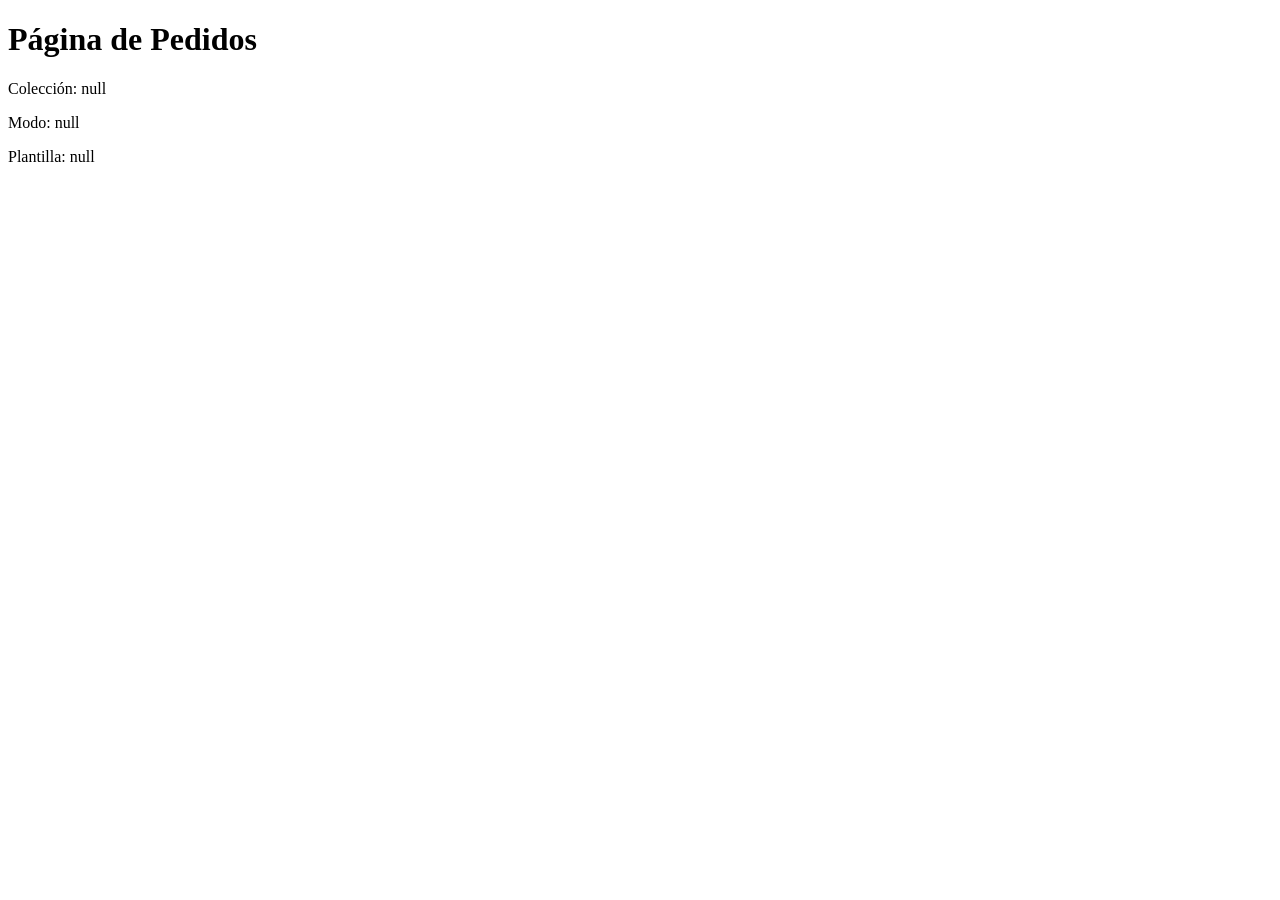
==== pedidos.html @ 7083a7be "Refactor HTML rendering for modelo cards" ====
<!DOCTYPE html>
<html lang="es">
<head>
<meta charset="UTF-8">
<meta name="viewport" content="width=device-width, initial-scale=1.0">
<title>Pedidos</title>
</head>

<body>

<h1>Página de Pedidos</h1>

<p id="coleccion"></p>
<p id="modo"></p>
<p id="plantilla"></p>
<div id="modelosContainer"></div>
<script>

const params = new URLSearchParams(window.location.search);

const coleccion = params.get("coleccion");
const modo = params.get("modo");
const plantilla = params.get("plantilla");
if (plantilla === "abuela_tata_comunion") {
    document.body.style.background = "#f5f5f5";

    const titulo = document.querySelector("h1");
    titulo.textContent = "Pedidos Abuela Tata Comunión 2027";

    console.log("Cargando plantilla Abuela Tata");
}

if (plantilla === "navy_blue_comunion") {
    document.body.style.background = "#eef4ff";

    const titulo = document.querySelector("h1");
    titulo.textContent = "Pedidos Navy & Blue Comunión 2027";

    console.log("Cargando plantilla Navy & Blue");
}
  
document.getElementById("coleccion").textContent =
"Colección: " + coleccion;

document.getElementById("modo").textContent =
"Modo: " + modo;

document.getElementById("plantilla").textContent =
"Plantilla: " + plantilla;

console.log("Colección:", coleccion);
console.log("Modo:", modo);
console.log("Plantilla:", plantilla);

</script>
<script src="./js/plantillas-pedido/abuela_tata_comunion.js"></script>
<script src="./js/plantillas-pedido/navy_blue_comunion.js"></script>
<script src="./js/pedido-core.js"></script>
<script src="./js/motores/abuela-tata-comunion.js"></script>
<script src="./js/pedidos.js"></script>
<script>
const plantillaActiva = window.PlantillasPedido?.[plantilla];
async function cargarModelos() {

    try {

        const respuesta = await fetch(
            `data/modelos/${coleccion}.json`
        );

        const modelos = await respuesta.json();

        console.log("Modelos cargados:", modelos);
const contenedor = document.getElementById("modelosContainer");

contenedor.innerHTML += `
<div class="producto-card">

    <div class="producto-foto">
        <img src="${modelo.imagen}"
             alt="${modelo.nombre}"
             style="
                width:220px;
                border-radius:12px;
                display:block;
                margin:auto;
             ">
    </div>

    <div class="producto-info">

        <h3>${modelo.nombre}</h3>

        <p>
            <strong>Referencia:</strong>
            ${modelo.referencia}
        </p>

        <p>
            <strong>Familia:</strong>
            ${modelo.familia}
        </p>

        <p>
            <strong>Modo:</strong>
            ${modo}
        </p>

        <button onclick="
            alert('Detalle de ${modelo.nombre}')
        ">
            Ver detalle
        </button>

    </div>

</div>
`;
});
    } catch(error) {

        console.error("Error cargando modelos:", error);

    }

}

cargarModelos();
if (plantillaActiva && typeof plantillaActiva.inicializar === "function") {
    plantillaActiva.inicializar({
        coleccion: coleccion,
        modo: modo,
        plantilla: plantilla
    });
} else {
    console.error("No se encontró la plantilla de pedido:", plantilla);
}
</script>

</body>
</html>
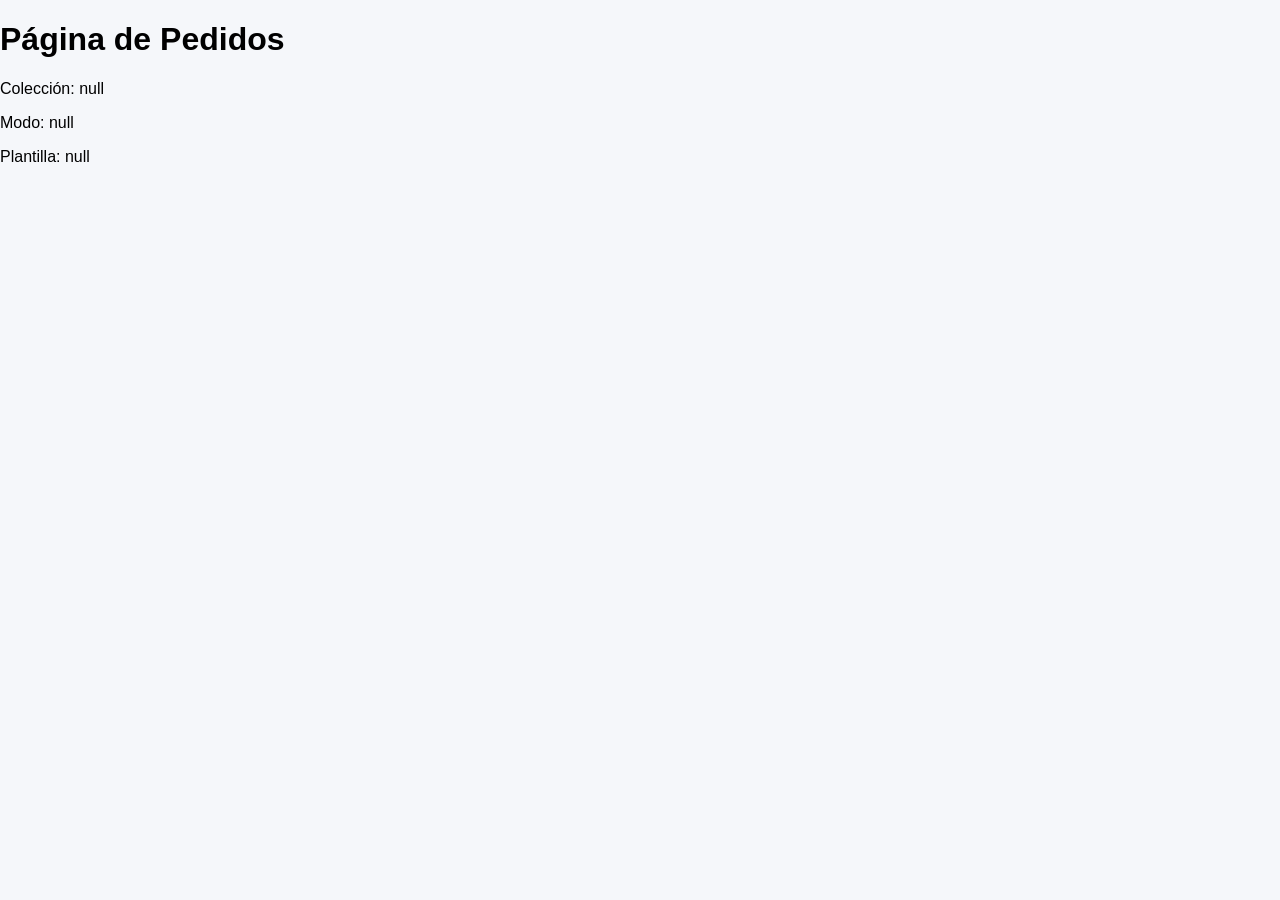
==== commit 5c2fee70: "Add stylesheet link to pedidos.html" ====
--- a/pedidos.html
+++ b/pedidos.html
@@ -4,6 +4,7 @@
 <meta charset="UTF-8">
 <meta name="viewport" content="width=device-width, initial-scale=1.0">
 <title>Pedidos</title>
+ <link rel="stylesheet" href="css/pedidos.css">   
 </head>
 
 <body>
@@ -71,8 +72,10 @@
         const modelos = await respuesta.json();
 
         console.log("Modelos cargados:", modelos);
+       
 const contenedor = document.getElementById("modelosContainer");
-
+modelos.forEach(modelo => {
+   
 contenedor.innerHTML += `
 <div class="producto-card">
 
--- a/css/pedidos.css
+++ b/css/pedidos.css
@@ -0,0 +1,70 @@
+body{
+    margin:0;
+    padding:0;
+    background:#f5f7fa;
+    font-family:Arial, Helvetica, sans-serif;
+}
+
+.page-header{
+    background:white;
+    padding:30px;
+    box-shadow:0 2px 8px rgba(0,0,0,.08);
+}
+
+.page-header h1{
+    margin:0;
+    color:#0b2d5c;
+}
+
+#modelosContainer{
+    display:grid;
+    grid-template-columns:repeat(auto-fill,minmax(320px,1fr));
+    gap:25px;
+    padding:30px;
+}
+
+.producto-card{
+    background:white;
+    border-radius:16px;
+    overflow:hidden;
+    box-shadow:0 4px 12px rgba(0,0,0,.08);
+    transition:.3s;
+}
+
+.producto-card:hover{
+    transform:translateY(-4px);
+}
+
+.producto-foto{
+    text-align:center;
+    padding:20px;
+}
+
+.producto-foto img{
+    width:100%;
+    max-width:280px;
+    border-radius:12px;
+}
+
+.producto-info{
+    padding:20px;
+}
+
+.producto-info h3{
+    margin-top:0;
+    color:#0b2d5c;
+}
+
+.btn-detalle{
+    background:#0b2d5c;
+    color:white;
+    border:none;
+    padding:12px 18px;
+    border-radius:8px;
+    cursor:pointer;
+    width:100%;
+}
+
+.btn-detalle:hover{
+    opacity:.9;
+}
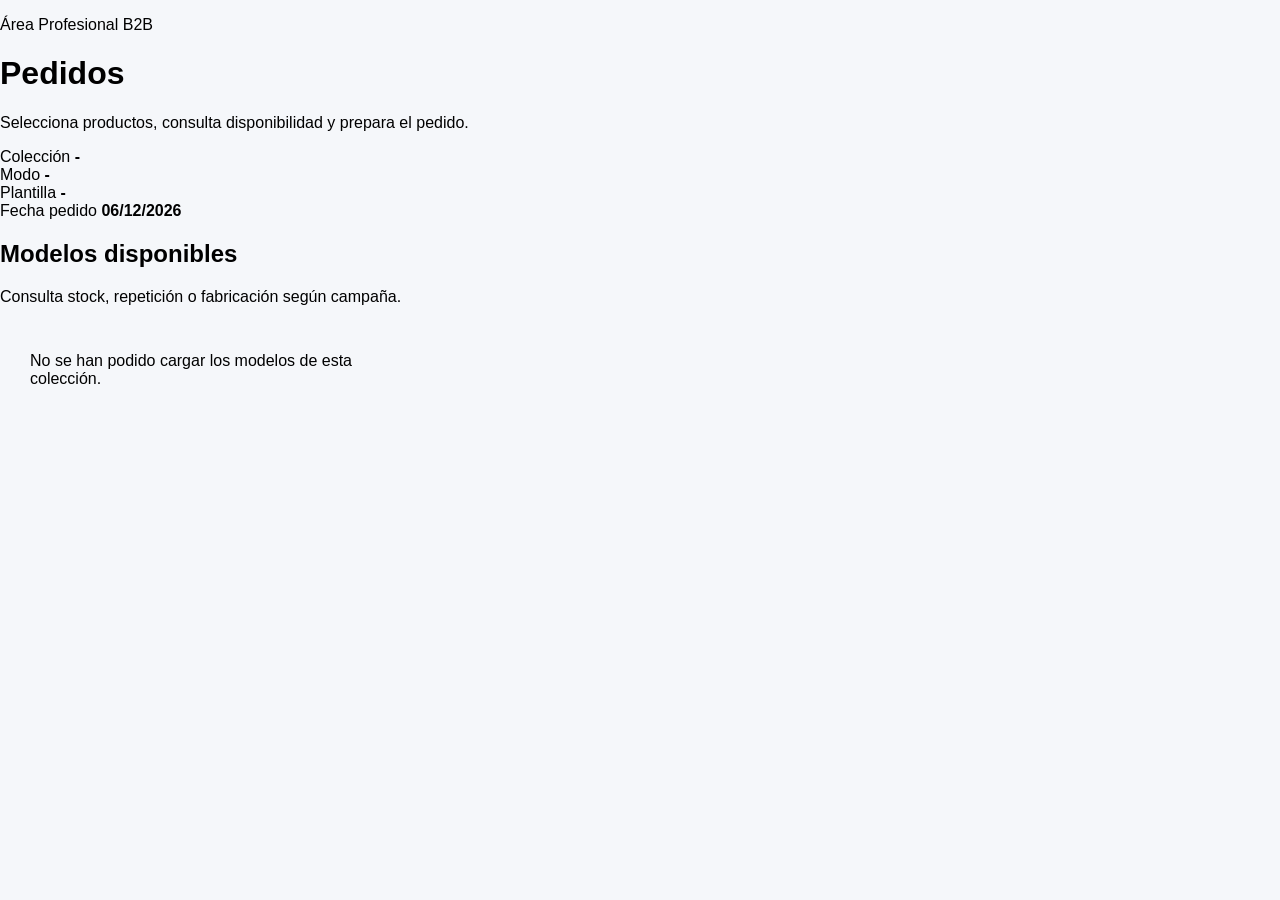
==== commit 530f6a4f: "Enhance pedidos.html with header and layout updates" ====
--- a/pedidos.html
+++ b/pedidos.html
@@ -3,137 +3,211 @@
 <head>
 <meta charset="UTF-8">
 <meta name="viewport" content="width=device-width, initial-scale=1.0">
-<title>Pedidos</title>
- <link rel="stylesheet" href="css/pedidos.css">   
+<title>Pedidos · Área Profesional B2B</title>
+<link rel="stylesheet" href="css/pedidos.css">
 </head>
 
 <body>
 
-<h1>Página de Pedidos</h1>
-
-<p id="coleccion"></p>
-<p id="modo"></p>
-<p id="plantilla"></p>
-<div id="modelosContainer"></div>
+<header class="pedidos-header">
+    <div>
+        <p class="eyebrow">Área Profesional B2B</p>
+        <h1 id="tituloPedidos">Pedidos</h1>
+        <p class="subtitulo" id="descripcionPedidos">
+            Selecciona productos, consulta disponibilidad y prepara el pedido.
+        </p>
+    </div>
+</header>
+
+<main class="pedidos-layout">
+
+    <section class="panel-info">
+        <div class="info-card">
+            <span>Colección</span>
+            <strong id="coleccion">-</strong>
+        </div>
+
+        <div class="info-card">
+            <span>Modo</span>
+            <strong id="modo">-</strong>
+        </div>
+
+        <div class="info-card">
+            <span>Plantilla</span>
+            <strong id="plantilla">-</strong>
+        </div>
+
+        <div class="info-card">
+            <span>Fecha pedido</span>
+            <strong id="fechaPedido">-</strong>
+        </div>
+    </section>
+
+    <section class="productos-section">
+        <div class="section-head">
+            <div>
+                <h2>Modelos disponibles</h2>
+                <p>Consulta stock, repetición o fabricación según campaña.</p>
+            </div>
+        </div>
+
+        <div id="modelosContainer" class="productos-grid"></div>
+    </section>
+
+</main>
+
 <script>
-
 const params = new URLSearchParams(window.location.search);
 
 const coleccion = params.get("coleccion");
 const modo = params.get("modo");
 const plantilla = params.get("plantilla");
+
+const fechaPedido = new Date();
+
+function formatearFecha(fecha) {
+    return fecha.toLocaleDateString("es-ES", {
+        day: "2-digit",
+        month: "2-digit",
+        year: "numeric"
+    });
+}
+
+document.getElementById("coleccion").textContent = coleccion || "-";
+document.getElementById("modo").textContent = modo || "-";
+document.getElementById("plantilla").textContent = plantilla || "-";
+document.getElementById("fechaPedido").textContent = formatearFecha(fechaPedido);
+
 if (plantilla === "abuela_tata_comunion") {
-    document.body.style.background = "#f5f5f5";
-
-    const titulo = document.querySelector("h1");
-    titulo.textContent = "Pedidos Abuela Tata Comunión 2027";
-
-    console.log("Cargando plantilla Abuela Tata");
+    document.body.classList.add("tema-abuela-tata");
+
+    document.getElementById("tituloPedidos").textContent =
+        "Pedidos Abuela Tata · Comunión 2027";
+
+    document.getElementById("descripcionPedidos").textContent =
+        "Vestidos de comunión, tiaras y lazadas con stock inmediato o fabricación bajo pedido.";
 }
 
 if (plantilla === "navy_blue_comunion") {
-    document.body.style.background = "#eef4ff";
-
-    const titulo = document.querySelector("h1");
-    titulo.textContent = "Pedidos Navy & Blue Comunión 2027";
-
-    console.log("Cargando plantilla Navy & Blue");
-}
-  
-document.getElementById("coleccion").textContent =
-"Colección: " + coleccion;
-
-document.getElementById("modo").textContent =
-"Modo: " + modo;
-
-document.getElementById("plantilla").textContent =
-"Plantilla: " + plantilla;
+    document.body.classList.add("tema-navy-blue");
+
+    document.getElementById("tituloPedidos").textContent =
+        "Pedidos Navy & Blue · Comunión 2027";
+
+    document.getElementById("descripcionPedidos").textContent =
+        "Marineros, almirantes y complementos con control de stock y fabricación.";
+}
 
 console.log("Colección:", coleccion);
 console.log("Modo:", modo);
 console.log("Plantilla:", plantilla);
-
 </script>
+
 <script src="./js/plantillas-pedido/abuela_tata_comunion.js"></script>
 <script src="./js/plantillas-pedido/navy_blue_comunion.js"></script>
 <script src="./js/pedido-core.js"></script>
 <script src="./js/motores/abuela-tata-comunion.js"></script>
 <script src="./js/pedidos.js"></script>
+
 <script>
 const plantillaActiva = window.PlantillasPedido?.[plantilla];
+
 async function cargarModelos() {
-
     try {
-
-        const respuesta = await fetch(
-            `data/modelos/${coleccion}.json`
-        );
+        const respuesta = await fetch(`data/modelos/${coleccion}.json`);
+
+        if (!respuesta.ok) {
+            throw new Error("No se pudo cargar el JSON de modelos");
+        }
 
         const modelos = await respuesta.json();
 
         console.log("Modelos cargados:", modelos);
-       
-const contenedor = document.getElementById("modelosContainer");
-modelos.forEach(modelo => {
-   
-contenedor.innerHTML += `
-<div class="producto-card">
-
-    <div class="producto-foto">
-        <img src="${modelo.imagen}"
-             alt="${modelo.nombre}"
-             style="
-                width:220px;
-                border-radius:12px;
-                display:block;
-                margin:auto;
-             ">
-    </div>
-
-    <div class="producto-info">
-
-        <h3>${modelo.nombre}</h3>
-
-        <p>
-            <strong>Referencia:</strong>
-            ${modelo.referencia}
-        </p>
-
-        <p>
-            <strong>Familia:</strong>
-            ${modelo.familia}
-        </p>
-
-        <p>
-            <strong>Modo:</strong>
-            ${modo}
-        </p>
-
-        <button onclick="
-            alert('Detalle de ${modelo.nombre}')
-        ">
-            Ver detalle
-        </button>
-
-    </div>
-
-</div>
-`;
-});
+
+        const contenedor = document.getElementById("modelosContainer");
+        contenedor.innerHTML = "";
+
+        modelos.forEach(modelo => {
+            const servicioTexto = modo === "stock"
+                ? "Servicio inmediato"
+                : "Fabricación / repetición";
+
+            const servicioClase = modo === "stock"
+                ? "servicio-inmediato"
+                : "servicio-fabricacion";
+
+            contenedor.innerHTML += `
+                <article class="producto-card">
+
+                    <div class="producto-imagen">
+                        <img src="${modelo.imagen}" alt="${modelo.nombre}">
+                    </div>
+
+                    <div class="producto-contenido">
+
+                        <div class="producto-top">
+                            <span class="producto-familia">
+                                Familia ${modelo.familia || "-"}
+                            </span>
+
+                            <span class="estado-servicio ${servicioClase}">
+                                ${servicioTexto}
+                            </span>
+                        </div>
+
+                        <h3>${modelo.nombre}</h3>
+
+                        <p class="referencia">
+                            Ref. ${modelo.referencia}
+                        </p>
+
+                        <div class="producto-datos">
+                            <div>
+                                <span>Fecha pedido</span>
+                                <strong>${formatearFecha(fechaPedido)}</strong>
+                            </div>
+
+                            <div>
+                                <span>Servicio</span>
+                                <strong>${servicioTexto}</strong>
+                            </div>
+                        </div>
+
+                        <div class="producto-acciones">
+                            <button class="btn-secundario" onclick="alert('Detalle de ${modelo.nombre}')">
+                                Ver detalle
+                            </button>
+
+                            <button class="btn-principal" onclick="alert('Añadir ${modelo.nombre} al pedido')">
+                                Añadir al pedido
+                            </button>
+                        </div>
+
+                    </div>
+
+                </article>
+            `;
+        });
+
     } catch(error) {
-
         console.error("Error cargando modelos:", error);
 
+        document.getElementById("modelosContainer").innerHTML = `
+            <div class="error-card">
+                No se han podido cargar los modelos de esta colección.
+            </div>
+        `;
     }
-
 }
 
 cargarModelos();
+
 if (plantillaActiva && typeof plantillaActiva.inicializar === "function") {
     plantillaActiva.inicializar({
-        coleccion: coleccion,
-        modo: modo,
-        plantilla: plantilla
+        coleccion,
+        modo,
+        plantilla,
+        fechaPedido: formatearFecha(fechaPedido)
     });
 } else {
     console.error("No se encontró la plantilla de pedido:", plantilla);
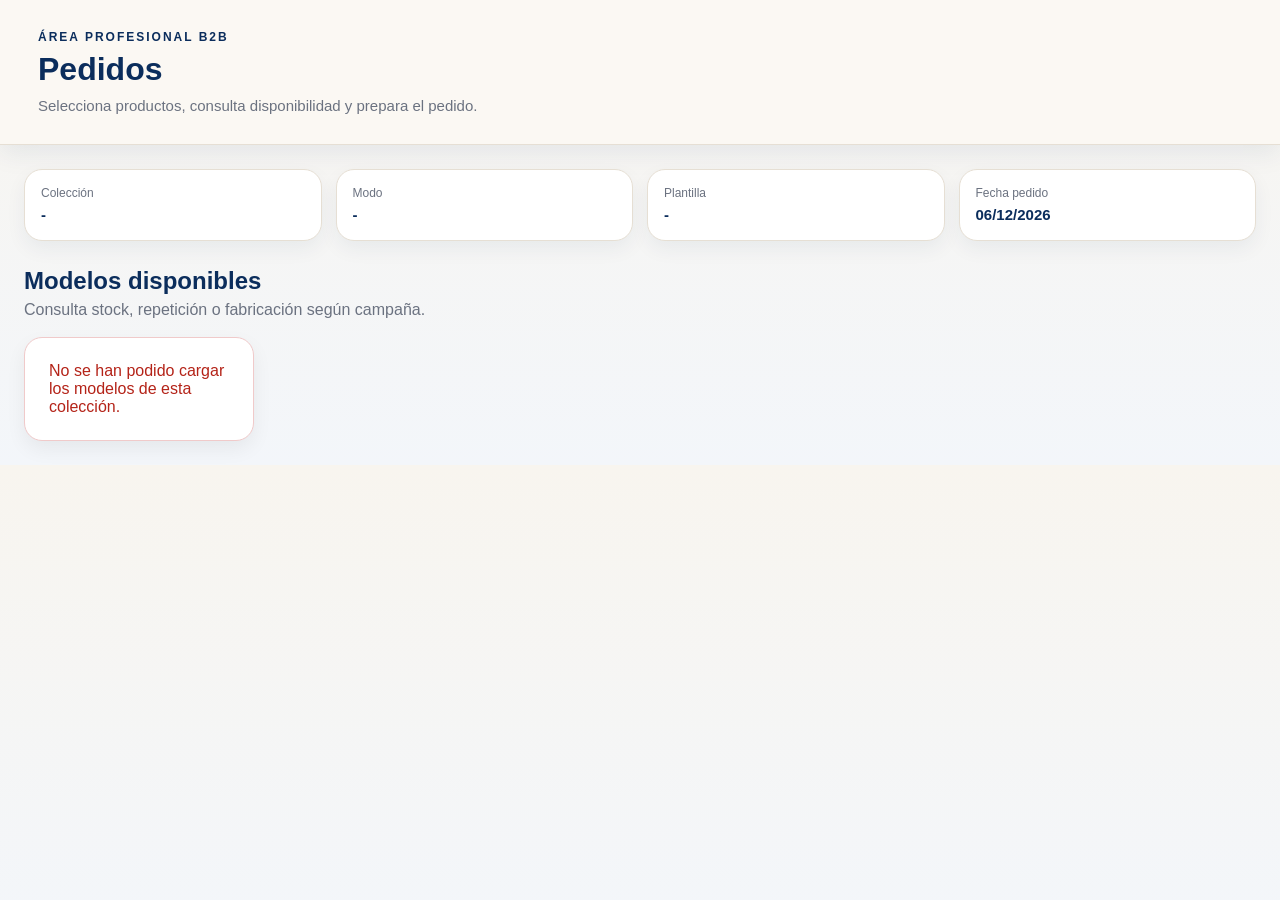
==== commit 13a238fd: "Add image viewer and update product display logic" ====
--- a/pedidos.html
+++ b/pedidos.html
@@ -56,6 +56,26 @@
 
 </main>
 
+<div id="visorFoto" class="visor-foto">
+    <button id="cerrarVisor" class="visor-cerrar" type="button">×</button>
+
+    <div class="visor-contenido">
+        <img id="visorImagen" src="" alt="">
+
+        <div class="visor-info">
+            <h3 id="visorNombre"></h3>
+            <p id="visorReferencia"></p>
+            <strong id="visorPrecio"></strong>
+        </div>
+    </div>
+</div>
+
+<script src="./js/plantillas-pedido/abuela_tata_comunion.js"></script>
+<script src="./js/plantillas-pedido/navy_blue_comunion.js"></script>
+<script src="./js/pedido-core.js"></script>
+<script src="./js/motores/abuela-tata-comunion.js"></script>
+<script src="./js/pedidos.js"></script>
+
 <script>
 const params = new URLSearchParams(window.location.search);
 
@@ -73,6 +93,42 @@
     });
 }
 
+function formatearPrecio(valor) {
+    if (valor === undefined || valor === null || valor === "") {
+        return "Precio no indicado";
+    }
+
+    if (typeof valor === "string") {
+        return valor.includes("€") ? valor : `${valor} €`;
+    }
+
+    return `${valor} €`;
+}
+
+function abrirFoto(imagen, nombre, referencia, precio) {
+    document.getElementById("visorImagen").src = imagen || "";
+    document.getElementById("visorImagen").alt = nombre || "";
+    document.getElementById("visorNombre").textContent = nombre || "";
+    document.getElementById("visorReferencia").textContent = referencia ? `Ref. ${referencia}` : "";
+    document.getElementById("visorPrecio").textContent = precio || "";
+    document.getElementById("visorFoto").classList.add("activo");
+}
+
+function cerrarFoto() {
+    document.getElementById("visorFoto").classList.remove("activo");
+}
+
+document.getElementById("visorFoto").addEventListener("click", cerrarFoto);
+
+document.getElementById("cerrarVisor").addEventListener("click", function(event) {
+    event.stopPropagation();
+    cerrarFoto();
+});
+
+document.querySelector(".visor-contenido").addEventListener("click", function(event) {
+    event.stopPropagation();
+});
+
 document.getElementById("coleccion").textContent = coleccion || "-";
 document.getElementById("modo").textContent = modo || "-";
 document.getElementById("plantilla").textContent = plantilla || "-";
@@ -98,18 +154,6 @@
         "Marineros, almirantes y complementos con control de stock y fabricación.";
 }
 
-console.log("Colección:", coleccion);
-console.log("Modo:", modo);
-console.log("Plantilla:", plantilla);
-</script>
-
-<script src="./js/plantillas-pedido/abuela_tata_comunion.js"></script>
-<script src="./js/plantillas-pedido/navy_blue_comunion.js"></script>
-<script src="./js/pedido-core.js"></script>
-<script src="./js/motores/abuela-tata-comunion.js"></script>
-<script src="./js/pedidos.js"></script>
-
-<script>
 const plantillaActiva = window.PlantillasPedido?.[plantilla];
 
 async function cargarModelos() {
@@ -121,8 +165,6 @@
         }
 
         const modelos = await respuesta.json();
-
-        console.log("Modelos cargados:", modelos);
 
         const contenedor = document.getElementById("modelosContainer");
         contenedor.innerHTML = "";
@@ -136,57 +178,60 @@
                 ? "servicio-inmediato"
                 : "servicio-fabricacion";
 
-            contenedor.innerHTML += `
-                <article class="producto-card">
-
-                    <div class="producto-imagen">
-                        <img src="${modelo.imagen}" alt="${modelo.nombre}">
+            const imagen = modelo.imagen || "";
+            const nombre = modelo.nombre || "Modelo";
+            const referencia = modelo.referencia || "-";
+            const familia = modelo.familia || "-";
+            const precio = formatearPrecio(modelo.precio);
+
+            const card = document.createElement("article");
+            card.className = "producto-card";
+
+            card.innerHTML = `
+                <div class="producto-imagen">
+                    <img src="${imagen}" alt="${nombre}">
+                </div>
+
+                <div class="producto-contenido">
+
+                    <div class="producto-top">
+                        <span class="producto-familia">
+                            Familia ${familia}
+                        </span>
+
+                        <span class="estado-servicio ${servicioClase}">
+                            ${servicioTexto}
+                        </span>
                     </div>
 
-                    <div class="producto-contenido">
-
-                        <div class="producto-top">
-                            <span class="producto-familia">
-                                Familia ${modelo.familia || "-"}
-                            </span>
-
-                            <span class="estado-servicio ${servicioClase}">
-                                ${servicioTexto}
-                            </span>
-                        </div>
-
-                        <h3>${modelo.nombre}</h3>
-
-                        <p class="referencia">
-                            Ref. ${modelo.referencia}
-                        </p>
-
-                        <div class="producto-datos">
-                            <div>
-                                <span>Fecha pedido</span>
-                                <strong>${formatearFecha(fechaPedido)}</strong>
-                            </div>
-
-                            <div>
-                                <span>Servicio</span>
-                                <strong>${servicioTexto}</strong>
-                            </div>
-                        </div>
-
-                        <div class="producto-acciones">
-                            <button class="btn-secundario" onclick="alert('Detalle de ${modelo.nombre}')">
-                                Ver detalle
-                            </button>
-
-                            <button class="btn-principal" onclick="alert('Añadir ${modelo.nombre} al pedido')">
-                                Añadir al pedido
-                            </button>
-                        </div>
-
+                    <h3>${nombre}</h3>
+
+                    <p class="referencia">
+                        Ref. ${referencia}
+                    </p>
+
+                    <p class="producto-precio">
+                        ${precio}
+                    </p>
+
+                    <div class="producto-acciones">
+                        <button class="btn-principal" type="button">
+                            Añadir al pedido
+                        </button>
                     </div>
 
-                </article>
+                </div>
             `;
+
+            card.querySelector(".producto-imagen").addEventListener("click", function() {
+                abrirFoto(imagen, nombre, referencia, precio);
+            });
+
+            card.querySelector(".btn-principal").addEventListener("click", function() {
+                alert(`Añadir ${nombre} al pedido`);
+            });
+
+            contenedor.appendChild(card);
         });
 
     } catch(error) {
--- a/css/pedidos.css
+++ b/css/pedidos.css
@@ -1,70 +1,383 @@
+:root{
+    --azul:#0b2d5c;
+    --azul-suave:#163f78;
+    --fondo:#f4f1ec;
+    --crema:#fbf8f3;
+    --texto:#1f2933;
+    --gris:#6b7280;
+    --borde:#e6dfd4;
+    --verde:#1f8a5b;
+    --naranja:#b7791f;
+    --rojo:#b42318;
+}
+
+*{
+    box-sizing:border-box;
+}
+
 body{
     margin:0;
     padding:0;
-    background:#f5f7fa;
+    background:linear-gradient(180deg,#f8f5ef 0%,#f3f6fa 100%);
     font-family:Arial, Helvetica, sans-serif;
-}
-
-.page-header{
-    background:white;
-    padding:30px;
-    box-shadow:0 2px 8px rgba(0,0,0,.08);
-}
-
-.page-header h1{
+    color:var(--texto);
+}
+
+.pedidos-header{
+    background:var(--crema);
+    padding:30px 38px;
+    border-bottom:1px solid var(--borde);
+    box-shadow:0 8px 25px rgba(11,45,92,.08);
+}
+
+.eyebrow{
+    margin:0 0 8px;
+    color:var(--azul);
+    text-transform:uppercase;
+    letter-spacing:2px;
+    font-size:12px;
+    font-weight:700;
+}
+
+.pedidos-header h1{
     margin:0;
-    color:#0b2d5c;
-}
-
-#modelosContainer{
+    color:var(--azul);
+    font-size:32px;
+    line-height:1.1;
+}
+
+.subtitulo{
+    margin:10px 0 0;
+    color:var(--gris);
+    max-width:760px;
+    font-size:15px;
+}
+
+.pedidos-layout{
+    padding:24px;
+}
+
+.panel-info{
     display:grid;
-    grid-template-columns:repeat(auto-fill,minmax(320px,1fr));
-    gap:25px;
-    padding:30px;
+    grid-template-columns:repeat(4,1fr);
+    gap:14px;
+    margin-bottom:26px;
+}
+
+.info-card{
+    background:white;
+    border:1px solid var(--borde);
+    border-radius:18px;
+    padding:16px;
+    box-shadow:0 8px 20px rgba(11,45,92,.06);
+}
+
+.info-card span{
+    display:block;
+    font-size:12px;
+    color:var(--gris);
+    margin-bottom:6px;
+}
+
+.info-card strong{
+    color:var(--azul);
+    font-size:15px;
+}
+
+.section-head{
+    display:flex;
+    justify-content:space-between;
+    align-items:flex-end;
+    margin-bottom:18px;
+}
+
+.section-head h2{
+    margin:0;
+    color:var(--azul);
+    font-size:24px;
+}
+
+.section-head p{
+    margin:6px 0 0;
+    color:var(--gris);
+}
+
+.productos-grid{
+    display:grid;
+    grid-template-columns:repeat(auto-fill,minmax(230px,1fr));
+    gap:20px;
 }
 
 .producto-card{
     background:white;
-    border-radius:16px;
+    border:1px solid var(--borde);
+    border-radius:22px;
     overflow:hidden;
-    box-shadow:0 4px 12px rgba(0,0,0,.08);
-    transition:.3s;
+    box-shadow:0 12px 30px rgba(11,45,92,.10);
+    transition:.25s ease;
 }
 
 .producto-card:hover{
     transform:translateY(-4px);
-}
-
-.producto-foto{
+    box-shadow:0 16px 42px rgba(11,45,92,.16);
+}
+
+.producto-imagen{
+    background:#f7f3ec;
+    padding:12px;
+    cursor:pointer;
+}
+
+.producto-imagen img{
+    width:100%;
+    height:260px;
+    object-fit:cover;
+    border-radius:16px;
+    display:block;
+}
+
+.producto-contenido{
+    padding:16px;
+}
+
+.producto-top{
+    display:flex;
+    justify-content:space-between;
+    gap:8px;
+    align-items:center;
+    margin-bottom:12px;
+}
+
+.producto-familia{
+    font-size:11px;
+    color:var(--gris);
+    background:#f3f4f6;
+    padding:6px 9px;
+    border-radius:999px;
+    white-space:nowrap;
+}
+
+.estado-servicio{
+    font-size:10px;
+    font-weight:800;
+    padding:6px 9px;
+    border-radius:999px;
+    text-transform:uppercase;
+    white-space:nowrap;
+}
+
+.servicio-inmediato{
+    color:var(--verde);
+    background:#e8f7ef;
+}
+
+.servicio-fabricacion{
+    color:var(--naranja);
+    background:#fff4df;
+}
+
+.producto-contenido h3{
+    margin:0 0 6px;
+    color:var(--azul);
+    font-size:18px;
+    line-height:1.2;
+}
+
+.referencia{
+    margin:0 0 8px;
+    color:var(--gris);
+    font-size:13px;
+}
+
+.producto-precio{
+    margin:0 0 13px;
+    color:var(--azul);
+    font-size:20px;
+    font-weight:800;
+}
+
+.producto-acciones{
+    display:grid;
+    grid-template-columns:1fr;
+    gap:10px;
+}
+
+button{
+    font-family:inherit;
+}
+
+.btn-principal,
+.btn-secundario{
+    border:none;
+    border-radius:14px;
+    padding:12px 15px;
+    cursor:pointer;
+    font-weight:800;
+    transition:.2s ease;
+}
+
+.btn-principal{
+    background:var(--azul);
+    color:white;
+}
+
+.btn-principal:hover{
+    background:var(--azul-suave);
+}
+
+.btn-secundario{
+    background:#f3f4f6;
+    color:var(--azul);
+}
+
+.btn-secundario:hover{
+    background:#e8edf5;
+}
+
+.error-card{
+    background:white;
+    border:1px solid #f0caca;
+    color:var(--rojo);
+    border-radius:18px;
+    padding:24px;
+    box-shadow:0 8px 20px rgba(0,0,0,.06);
+}
+
+.visor-foto{
+    position:fixed;
+    inset:0;
+    background:rgba(0,0,0,.88);
+    display:none;
+    align-items:center;
+    justify-content:center;
+    z-index:9999;
+    padding:24px;
+}
+
+.visor-foto.activo{
+    display:flex;
+}
+
+.visor-contenido{
+    position:relative;
+    max-width:94vw;
+    max-height:92vh;
+    display:flex;
+    flex-direction:column;
+    align-items:center;
+    justify-content:center;
+}
+
+.visor-foto img{
+    max-width:90vw;
+    max-height:78vh;
+    object-fit:contain;
+    border-radius:18px;
+    background:white;
+    box-shadow:0 18px 60px rgba(0,0,0,.35);
+}
+
+.visor-cerrar{
+    position:absolute;
+    top:18px;
+    right:24px;
+    width:44px;
+    height:44px;
+    border-radius:50%;
+    border:none;
+    font-size:30px;
+    line-height:44px;
+    cursor:pointer;
+    background:white;
+    color:var(--azul);
+    z-index:10000;
+}
+
+.visor-info{
+    margin-top:14px;
+    background:white;
+    border-radius:18px;
+    padding:14px 18px;
+    min-width:280px;
+    max-width:420px;
     text-align:center;
-    padding:20px;
-}
-
-.producto-foto img{
-    width:100%;
-    max-width:280px;
-    border-radius:12px;
-}
-
-.producto-info{
-    padding:20px;
-}
-
-.producto-info h3{
-    margin-top:0;
-    color:#0b2d5c;
-}
-
-.btn-detalle{
-    background:#0b2d5c;
-    color:white;
-    border:none;
-    padding:12px 18px;
-    border-radius:8px;
-    cursor:pointer;
-    width:100%;
-}
-
-.btn-detalle:hover{
-    opacity:.9;
-}
+}
+
+.visor-info h3{
+    margin:0 0 6px;
+    color:var(--azul);
+    font-size:20px;
+}
+
+.visor-info p{
+    margin:0 0 8px;
+    color:var(--gris);
+}
+
+.visor-info strong{
+    color:var(--azul);
+    font-size:20px;
+}
+
+.tema-navy-blue{
+    background:linear-gradient(180deg,#eef4ff 0%,#f8fafc 100%);
+}
+
+.tema-abuela-tata{
+    background:linear-gradient(180deg,#f8f5ef 0%,#f3f6fa 100%);
+}
+
+@media(max-width:1100px){
+    .productos-grid{
+        grid-template-columns:repeat(auto-fill,minmax(210px,1fr));
+    }
+
+    .producto-imagen img{
+        height:240px;
+    }
+}
+
+@media(max-width:900px){
+    .panel-info{
+        grid-template-columns:repeat(2,1fr);
+    }
+
+    .pedidos-header{
+        padding:28px 22px;
+    }
+
+    .pedidos-layout{
+        padding:20px;
+    }
+}
+
+@media(max-width:600px){
+    .panel-info{
+        grid-template-columns:1fr;
+    }
+
+    .productos-grid{
+        grid-template-columns:1fr;
+    }
+
+    .producto-imagen img{
+        height:330px;
+    }
+
+    .pedidos-header h1{
+        font-size:27px;
+    }
+
+    .producto-contenido h3{
+        font-size:20px;
+    }
+
+    .producto-precio{
+        font-size:22px;
+    }
+
+    .visor-info{
+        min-width:auto;
+        width:90vw;
+    }
+}
